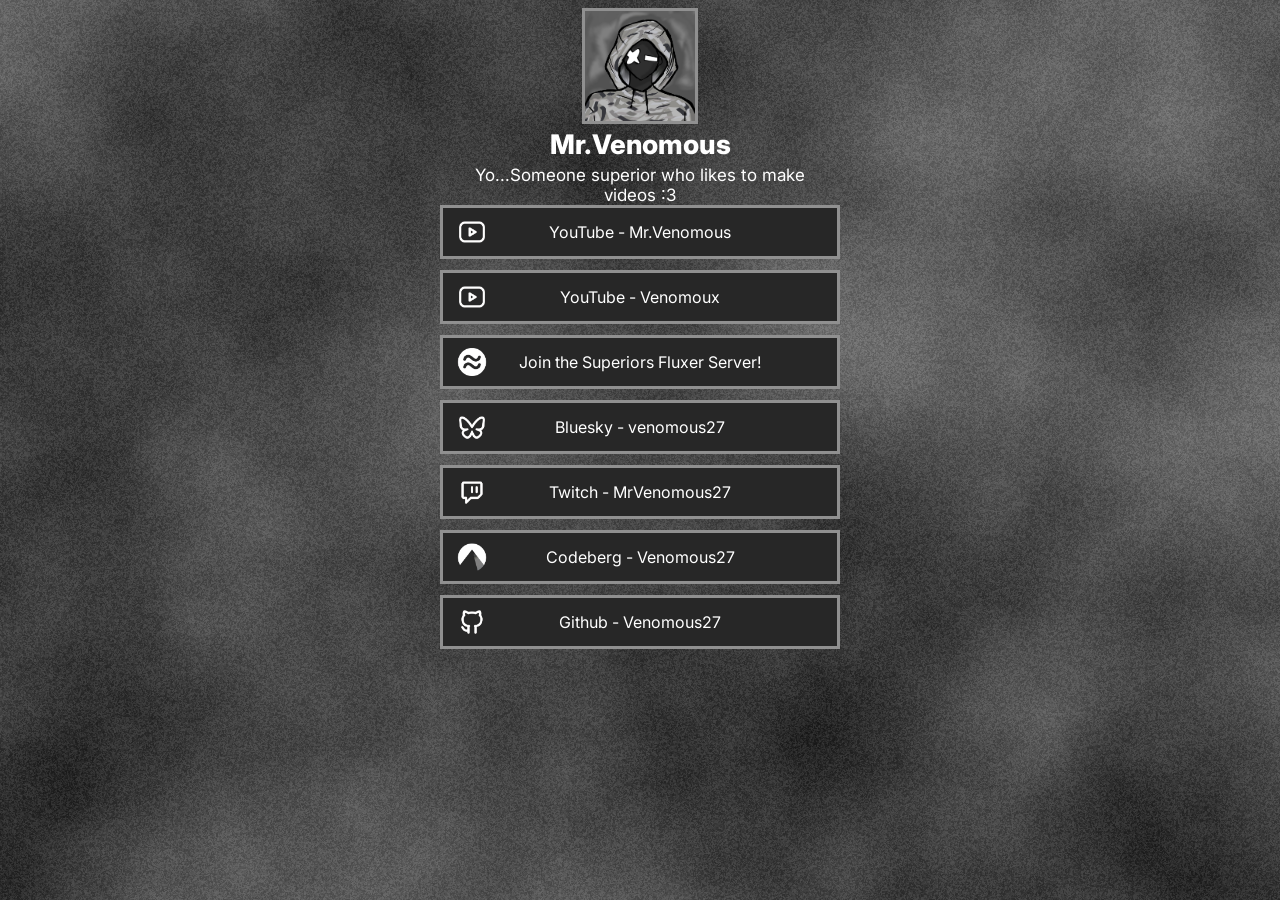
==== index.html @ d9cc1041 "added logos" ====
<!DOCTYPE html>
<html>
<head>
    <link href='https://fonts.googleapis.com/css?family=Inter' rel='stylesheet'>
    <meta name="viewport" content="width=device-width, initial-scale=1.0">
    <link rel="stylesheet" href="styles.css">
    <title>Mr.Venomous</title>
    <style>
    body {
      background-image: url('assets/bg.jpg');
      font-family: 'Inter';
    }
    </style>
</head>

<div class="profile-header ">
<img src="assets/venom.jpg" class="pfp" alt="Mr.Venomous profile picture">
<h1 class="profile-name">Mr.Venomous</h1>
<p class="profile-bio">Yo...Someone superior who likes to make videos :3</p>
</div>

<div class="link-block">
    <a href="https://youtube.com/@mr.venomous">YouTube - Mr.Venomous
        <img src="assets/yt.png" alt="YouTube" class="link-icon">
    </a>
    <a href="https://youtube.com/@venomoux27">YouTube - Venomoux
        <img src="assets/yt.png" alt="YouTube" class="link-icon">
    </a>
    <a href="https://fluxer.gg/NkvInTZn">Join the Superiors Fluxer Server!
        <img src="assets/fluxer.png" alt="Fluxer" class="link-icon">
    </a>
    <a href="https://bsky.app/profile/venomous27.bsky.social">Bluesky - venomous27
        <img src="assets/bluesky.png" alt="Bluesky" class="link-icon">
    </a>
    <a href="https://www.twitch.tv/mrvenomous27">Twitch - MrVenomous27
        <img src="assets/twitch.png" alt="Twitch" class="link-icon">
    </a>
    <a href="https://codeberg.org/Venomous27">Codeberg - Venomous27
    <img src="assets/codeberg.png" alt="Codeberg" class="link-icon">
    </a>
    <a href="https://github.com/Venomous27">Github - Venomous27
    <img src="assets/github.png" alt="Github" class="link-icon">
    </a>
</div>
</body>
</html>
---- styles.css ----
.link-block {
  width: 100%;
  max-width: 400px;
  margin: 0 auto;
}

.link-block a {
  display: block;
  position: relative;
  margin-bottom: 11px;   /* Adds clean spacing between buttons */
  padding: 14px 20px;    /* Adds space inside the block */
  background: #272727;   /* Solid block color */
  color: #ffffff;
  text-decoration: none;
  text-align: center;
  border-radius: 0px;
  border: 3px solid #909090;
}

.profile-header {
  text-align: center;
  margin-bottom: 0px;
  width: 100%;
}

.pfp {
  width: 110px;               /* Controls physical size */
  height: 110px;              /* Needs to match width for a square/circle */
  object-fit: cover;          /* Keeps original photo ratio without stretching */
  border-radius: 0px;
  border: 3px solid #909090;  /* Subtle darker gray border around the photo */
}

.profile-name {
    color: #ffffff;
    font-size: 27px;
    font-weight: 800;
    margin: 0 0 4px 0;
}

.profile-bio {
  color: #ffffff;
  font-size: 17px;
  font-weight: 400;
  max-width: 360px;           /* Prevents text from spreading too wide */
  margin: 0 auto;             /* Centers the text block */
}

.link-icon {
  width: 40px;                /* Controls icon size */
  height: 40px;
  object-fit: contain;        /* Keeps original PNG aspect ratio */
}

.link-icon {
  position: absolute;
  left: 4px;
  top: 50%;
  transform: translateY(-50%);
  width: 50px;
  height: 50px;
  object-fit: contain;
}
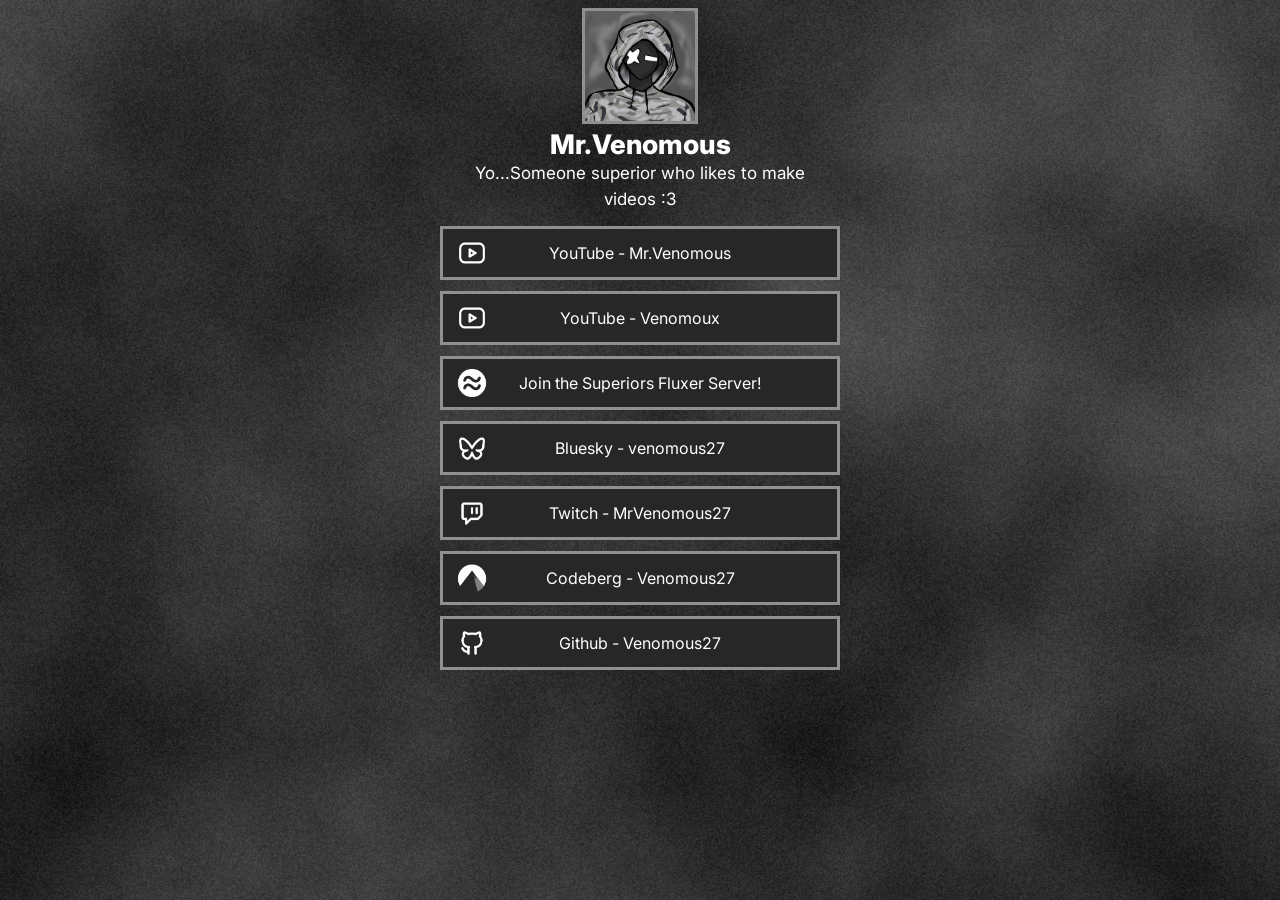
==== commit cf861ec5: "made bg lil darker" ====
--- a/index.html
+++ b/index.html
@@ -7,7 +7,8 @@
     <title>Mr.Venomous</title>
     <style>
     body {
-      background-image: url('assets/bg.jpg');
+        background-image: url('assets/bg-dark.jpg');
+//      background-color: #212121;
       font-family: 'Inter';
     }
     </style>
--- a/styles.css
+++ b/styles.css
@@ -35,7 +35,7 @@
     color: #ffffff;
     font-size: 27px;
     font-weight: 800;
-    margin: 0 0 4px 0;
+    margin: 0 0 0 0;
 }
 
 .profile-bio {
@@ -43,7 +43,9 @@
   font-size: 17px;
   font-weight: 400;
   max-width: 360px;           /* Prevents text from spreading too wide */
-  margin: 0 auto;             /* Centers the text block */
+  margin: 0 auto;      /* Clears top/bottom margins, keeps text centered */
+  margin-bottom: 14px; /* Space under bio, pushing buttons down */
+  line-height: 1.5;           /* Centers the text block */
 }
 
 .link-icon {
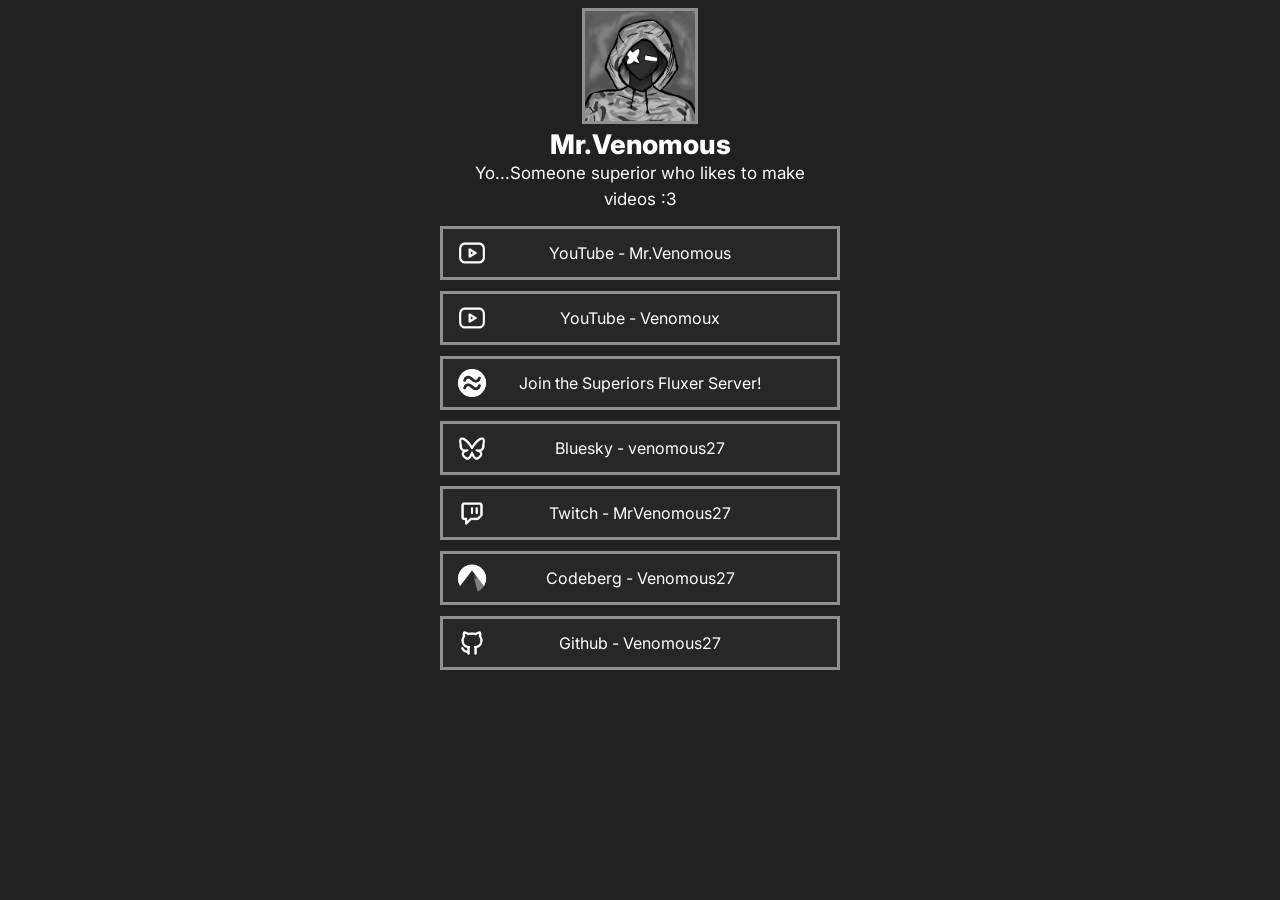
==== commit ab1821a6: "added hover effect for button and chnaged bg to solid color" ====
--- a/index.html
+++ b/index.html
@@ -7,8 +7,8 @@
     <title>Mr.Venomous</title>
     <style>
     body {
-        background-image: url('assets/bg-dark.jpg');
-//      background-color: #212121;
+//        background-image: url('assets/bg-dark.jpg');
+        background-color: #212121;
       font-family: 'Inter';
     }
     </style>
--- a/styles.css
+++ b/styles.css
@@ -15,6 +15,21 @@
   text-align: center;
   border-radius: 0px;
   border: 3px solid #909090;
+}
+
+.link-block a:hover {
+  /* 1.03 makes it 3% bigger (subtle & clean) */
+  /* Use 1.05 if you want it more noticeable */
+  transform: scale(1.04);
+
+  /* Optional: brighten background & border slightly */
+  background-color: #212121;
+  border-color: #CFCFCF;
+}
+
+/* 3. Add an active press effect (when clicked/tapped) */
+.link-block a:active {
+  transform: scale(0.98); /* Shrinks slightly when clicked */
 }
 
 .profile-header {
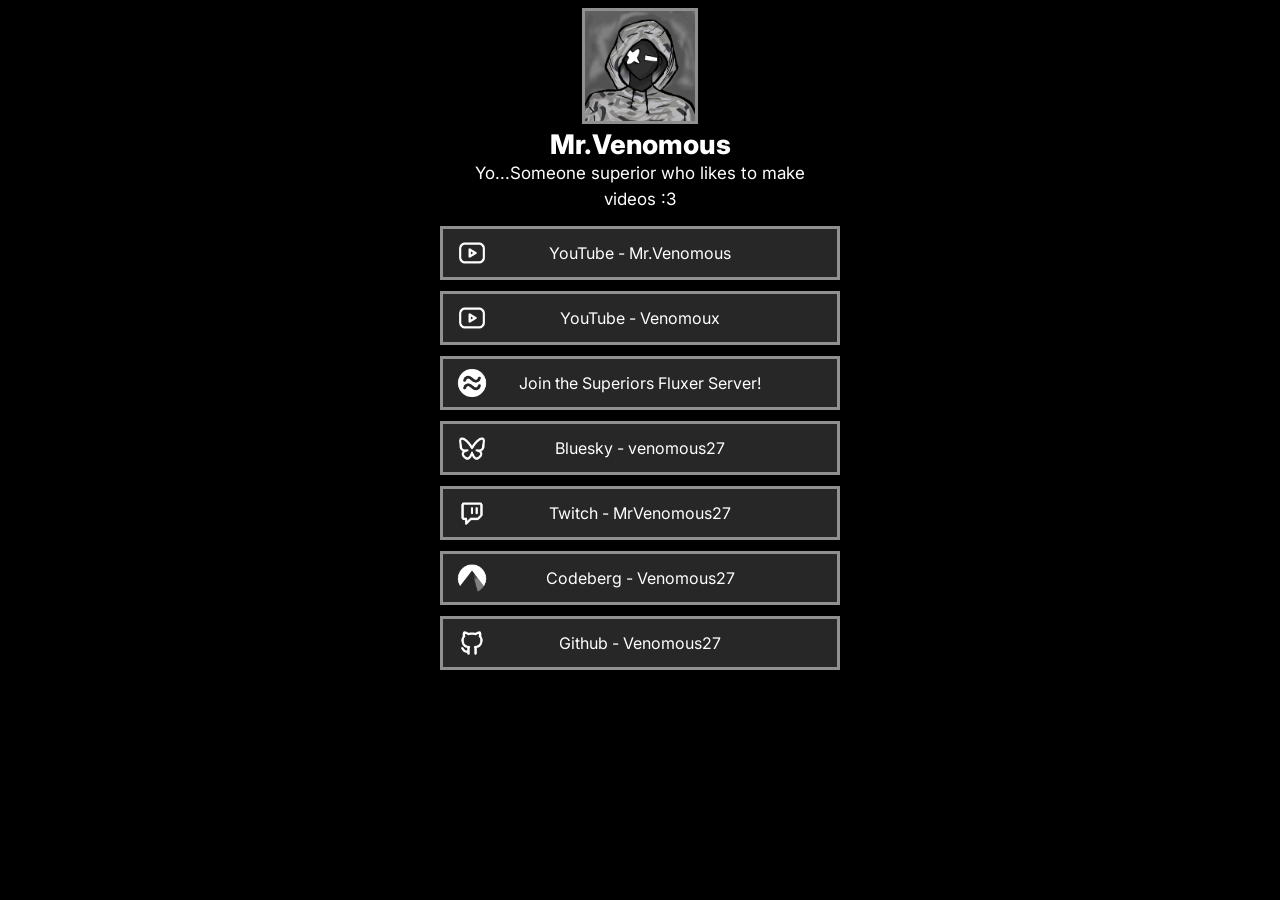
==== commit 7b1d3814: "ig black bg is better" ====
--- a/index.html
+++ b/index.html
@@ -8,7 +8,7 @@
     <style>
     body {
 //        background-image: url('assets/bg-dark.jpg');
-        background-color: #212121;
+        background-color: #000000;
       font-family: 'Inter';
     }
     </style>
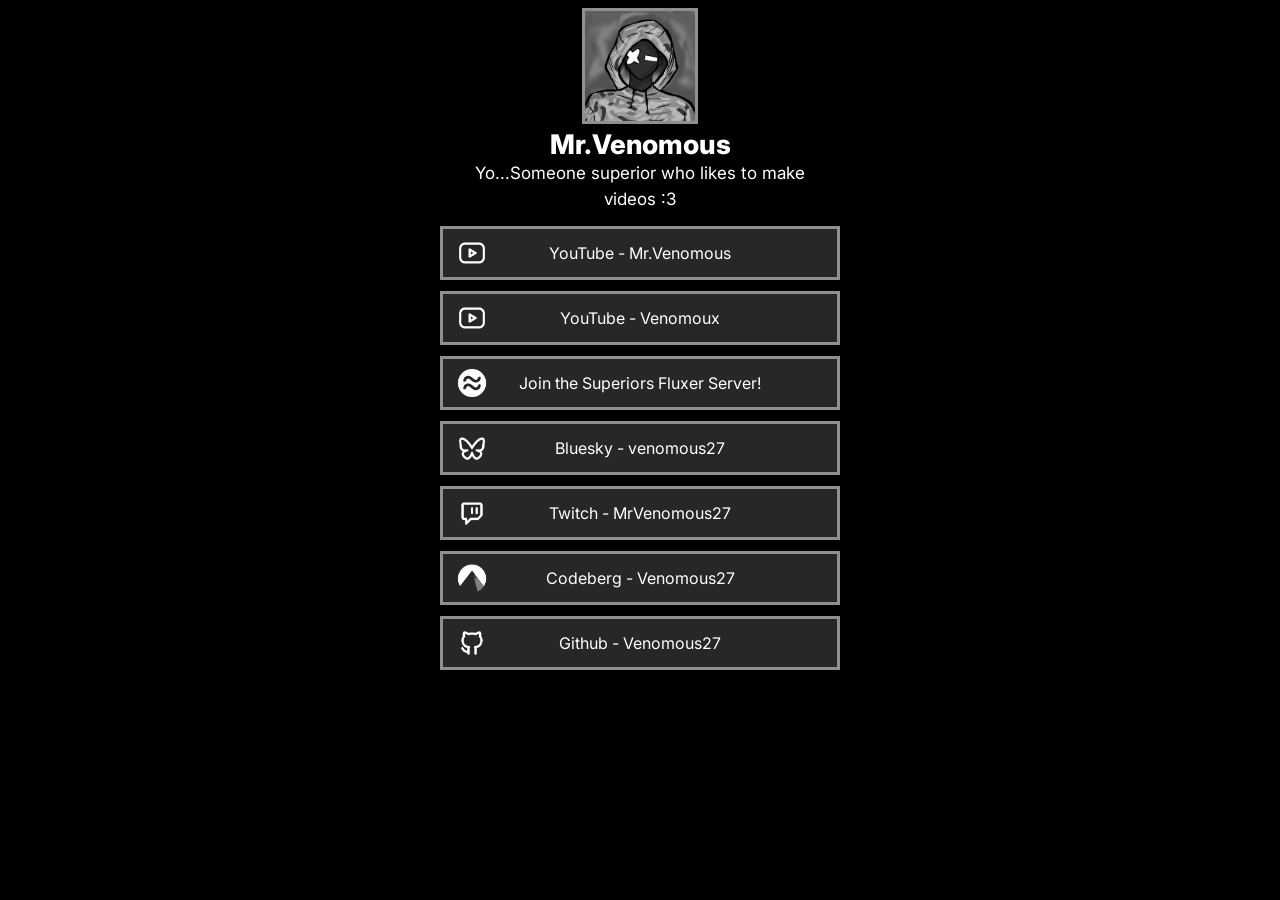
==== commit 75e3184b: "converted png to webp" ====
--- a/index.html
+++ b/index.html
@@ -15,32 +15,32 @@
 </head>
 
 <div class="profile-header ">
-<img src="assets/venom.jpg" class="pfp" alt="Mr.Venomous profile picture">
+<img src="assets/venom.webp" class="pfp" alt="Mr.Venomous profile picture">
 <h1 class="profile-name">Mr.Venomous</h1>
 <p class="profile-bio">Yo...Someone superior who likes to make videos :3</p>
 </div>
 
 <div class="link-block">
     <a href="https://youtube.com/@mr.venomous">YouTube - Mr.Venomous
-        <img src="assets/yt.png" alt="YouTube" class="link-icon">
+        <img src="assets/yt.webp" alt="YouTube" class="link-icon">
     </a>
     <a href="https://youtube.com/@venomoux27">YouTube - Venomoux
-        <img src="assets/yt.png" alt="YouTube" class="link-icon">
+        <img src="assets/yt.webp" alt="YouTube" class="link-icon">
     </a>
     <a href="https://fluxer.gg/NkvInTZn">Join the Superiors Fluxer Server!
-        <img src="assets/fluxer.png" alt="Fluxer" class="link-icon">
+        <img src="assets/fluxer.webp" alt="Fluxer" class="link-icon">
     </a>
     <a href="https://bsky.app/profile/venomous27.bsky.social">Bluesky - venomous27
-        <img src="assets/bluesky.png" alt="Bluesky" class="link-icon">
+        <img src="assets/bluesky.webp" alt="Bluesky" class="link-icon">
     </a>
     <a href="https://www.twitch.tv/mrvenomous27">Twitch - MrVenomous27
-        <img src="assets/twitch.png" alt="Twitch" class="link-icon">
+        <img src="assets/twitch.webp" alt="Twitch" class="link-icon">
     </a>
     <a href="https://codeberg.org/Venomous27">Codeberg - Venomous27
-    <img src="assets/codeberg.png" alt="Codeberg" class="link-icon">
+    <img src="assets/codeberg.webp" alt="Codeberg" class="link-icon">
     </a>
     <a href="https://github.com/Venomous27">Github - Venomous27
-    <img src="assets/github.png" alt="Github" class="link-icon">
+    <img src="assets/github.webp" alt="Github" class="link-icon">
     </a>
 </div>
 </body>
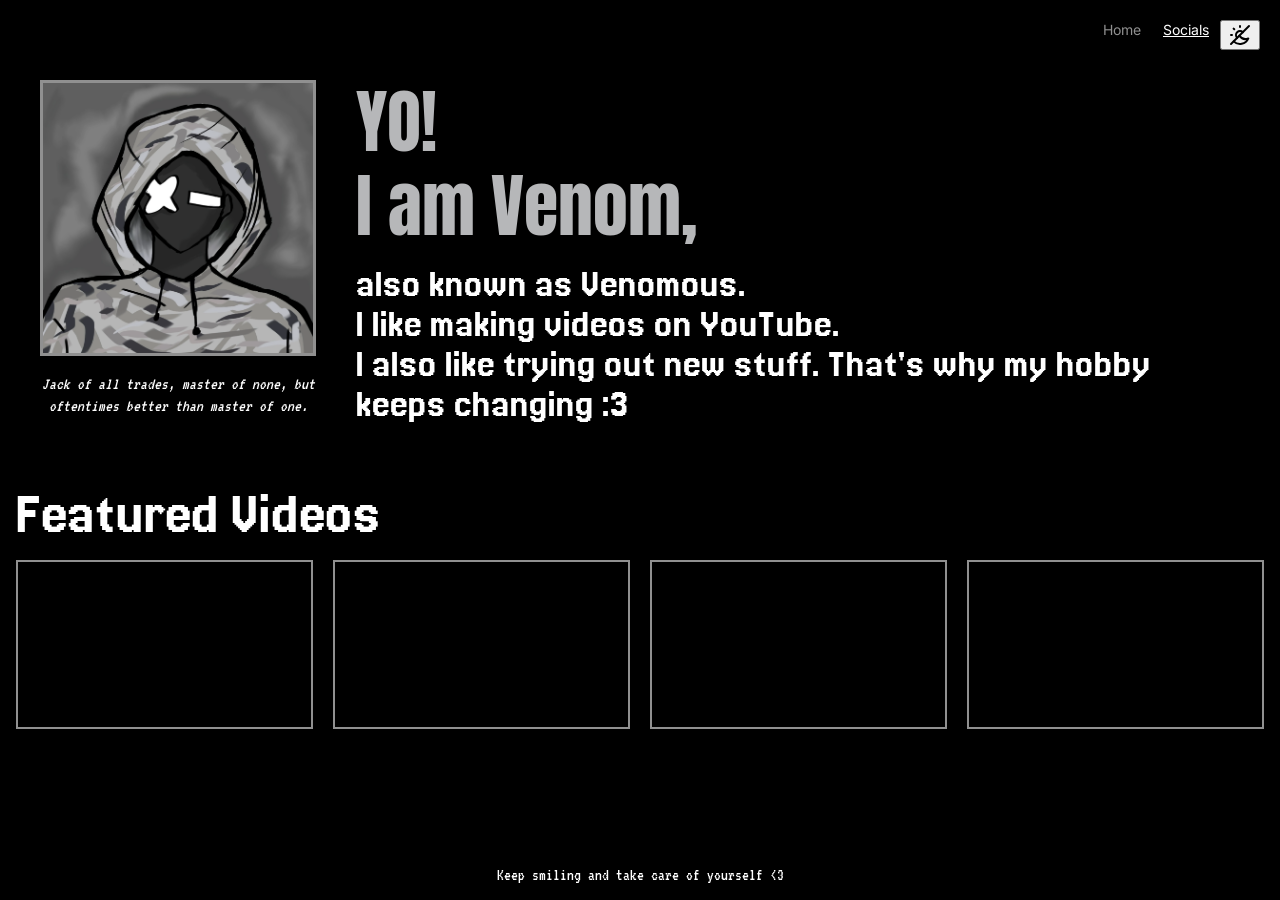
==== commit 0bef2e75: "changed a loooot of stuff. added home page and index -> socials" ====
--- a/index.html
+++ b/index.html
@@ -1,47 +1,287 @@
 <!DOCTYPE html>
-<html>
 <head>
-    <link href='https://fonts.googleapis.com/css?family=Inter' rel='stylesheet'>
     <meta name="viewport" content="width=device-width, initial-scale=1.0">
-    <link rel="stylesheet" href="styles.css">
-    <title>Mr.Venomous</title>
+    <link href="https://fonts.googleapis.com/css?family=Inter:400,800&display=swap" rel="stylesheet">
+    <link href="https://fonts.googleapis.com/css2?family=Anton&display=swap" rel="stylesheet">
+    <link href="https://fonts.googleapis.com/css2?family=Jersey+20&display=swap" rel="stylesheet">
+    <link href="https://fonts.googleapis.com/css2?family=VT323&display=swap" rel="stylesheet">
+
+    <title>Home | Mr.Venomous</title>
     <style>
-    body {
-//        background-image: url('assets/bg-dark.jpg');
-        background-color: #000000;
-      font-family: 'Inter';
-    }
+        :root {
+            --bg-color: #000000;
+            --text-color: #ffffff;
+            --card-bg: #272727;
+            --card-hover-bg: #212121;
+            --border-color: #909090;
+            --border-hover: #cfcfcf;
+            --bio-color: #B6B7B9;
+        }
+
+        body {
+            background-color: var(--bg-color);
+            font-family: 'Inter';
+            margin: 0;
+            padding: 40px 16px;
+        }
+
+        .light-mode {
+            --bg-color: #ffffff;
+            --text-color: #000000;
+            --card-bg: #909090;
+            --card-hover-bg: #808080;
+            --border-color: #272727;
+            --border-hover: #212121;
+            --bio-color: #2F2F2F;
+        }
+
+        .btn {
+            position: absolute;
+            top: 20px;
+            right: 20px;
+            display: flex;
+            gap: 0px;
+            z-index: 10;
+        }
+
+        .top-nav {
+            position: absolute;
+            top: 20px;
+            right: 60px;
+            display: flex;
+            gap: 0px;
+            z-index: 10;
+        }
+
+        .nav-btn {
+            display: inline-block;
+            padding: 1px 11px;
+            color: var(--text-color);
+            text-decoration: underline;
+            font-size: 14px;
+            font-weight: 400;
+        }
+
+        .nav-btn.active {
+            text-decoration: none;
+            color: var(--border-color);
+            pointer-events: none;
+        }
+
+        .pfp {
+             width: 270px;
+             height: 270px;
+             object-fit: cover;
+             border-radius: 0;
+             border: 3px solid var(--border-color);
+             display: block;
+             margin: 0 auto 16px;
+         }
+
+         .container {
+             display: flex;
+             flex-direction: row;
+             align-items: flex-start;
+             justify-content: center;
+             gap: 40px;
+             width: 100%;
+             max-width: 1200px;
+             margin: 40px auto 0 auto;
+         }
+
+         .bio-wrapper {
+             display: flex;
+             flex-direction: column;
+             align-items: flex-start;
+             text-align: left;
+         }
+
+         /* Left side */
+         .profile-header {
+             flex: 1;
+             max-width: 320px;
+         }
+
+         .bio {
+             flex: 1;
+         }
+
+         .bio1 {
+            flex-direction: column;
+        }
+
+         /* Optional: Stack vertically on phones so it doesn't squish */
+         @media (max-width: 768px) {
+             .container {
+                 flex-direction: column;
+                 align-items: center;
+             }
+
+             .profile-header {
+                 text-align: center;
+             }
+         }
+
+         .bio {
+             color: var(--bio-color);
+             font-size: 70px;
+             font-weight: 400;
+             line-height: 1.2;
+             text-align: left;
+             font-family: 'Anton';
+         }
+
+         .bio1 {
+            color: var(--text-color);
+            font-size: 40px;
+            font-weight: 300;
+            line-height: 1;
+            text-align: left;
+            font-family: 'Jersey 20';
+        }
+
+        .bio p {
+            margin: 0 0 16px 0; /* Clears default paragraph spacing */
+        }
+
+        .bio1 p {
+            margin: 0; /* Clears extra margin */
+        }
+        .profile-bio {
+            color: var(--text-color);
+            font-size: 17px;
+            font-weight: 200;
+            line-height: 1.3;
+            text-align: center;
+            font-family: 'VT323', monospace;
+            font-style: italic;
+        }
+
+        footer {
+            color: var(--text-color);
+            font-size: 17px;
+            font-weight: 100;
+            font-family: 'VT323', monospace;
+            position: fixed;
+            position: fixed;
+            bottom: 0;
+            left: 50%;
+            transform: translateX(-50%);
+        }
+
+        .video-container {
+            display: flex;
+            flex-direction: row;
+            gap: 20px;
+            width: 100%;
+            max-width: 1300px;
+            margin: 0 auto;
+        }
+
+        .video-wrapper {
+            flex: 1;
+            aspect-ratio: 16 / 9;
+            border: 2px solid var(--border-color);
+            transition: transform 0.2s ease, border-color 0.2s ease;
+        }
+
+        .video-wrapper:hover {
+            transform: scale(1.03);
+            border-color: var(--border-hover);
+        }
+
+        .video-wrapper iframe {
+            width: 100%;
+            height: 100%;
+            border: none;
+            display: block;
+        }
+
+        /* Stack on phones so they don't get squished */
+        @media (max-width: 768px) {
+            .video-container {
+                flex-direction: column;
+            }
+        }
+
+        .video-text {
+            font-size: 60px;
+            font-weight: 500;
+            color: var(--text-color);
+            width: 100%;
+            max-width: 1300px;             /* Matches video container width */
+            margin: 50px auto 16px auto;  /* auto on left/right centers it exactly like the video block */
+            padding: 0;                   /* Ensures no extra inner offset */
+            font-family: 'Jersey 20';
+            box-sizing: border-box;
+        }
     </style>
 </head>
-
-<div class="profile-header ">
-<img src="assets/venom.webp" class="pfp" alt="Mr.Venomous profile picture">
-<h1 class="profile-name">Mr.Venomous</h1>
-<p class="profile-bio">Yo...Someone superior who likes to make videos :3</p>
-</div>
-
-<div class="link-block">
-    <a href="https://youtube.com/@mr.venomous">YouTube - Mr.Venomous
-        <img src="assets/yt.webp" alt="YouTube" class="link-icon">
-    </a>
-    <a href="https://youtube.com/@venomoux27">YouTube - Venomoux
-        <img src="assets/yt.webp" alt="YouTube" class="link-icon">
-    </a>
-    <a href="https://fluxer.gg/NkvInTZn">Join the Superiors Fluxer Server!
-        <img src="assets/fluxer.webp" alt="Fluxer" class="link-icon">
-    </a>
-    <a href="https://bsky.app/profile/venomous27.bsky.social">Bluesky - venomous27
-        <img src="assets/bluesky.webp" alt="Bluesky" class="link-icon">
-    </a>
-    <a href="https://www.twitch.tv/mrvenomous27">Twitch - MrVenomous27
-        <img src="assets/twitch.webp" alt="Twitch" class="link-icon">
-    </a>
-    <a href="https://codeberg.org/Venomous27">Codeberg - Venomous27
-    <img src="assets/codeberg.webp" alt="Codeberg" class="link-icon">
-    </a>
-    <a href="https://github.com/Venomous27">Github - Venomous27
-    <img src="assets/github.webp" alt="Github" class="link-icon">
-    </a>
-</div>
+<body>
+
+    <main class="container">
+        <div class="profile-header">
+            <img src="assets/venom.webp" class="pfp" alt="Mr.Venomous profile picture">
+            <p class="profile-bio">Jack of all trades, master of none,
+            but oftentimes better than master of one.</p>
+        </div>
+
+        <div class="bio-wrapper">
+            <div class="bio">
+                <p>YO!<br>I am Venom,</p>
+            </div>
+            <div class="bio1">
+                <p>also known as Venomous. <br>I like making videos on YouTube.<br>
+                    I also like trying out new stuff. That's why my hobby keeps changing :3
+                </p>
+            </div>
+        </div>
+    </main>
+
+    <nav class="top-nav">
+        <a href="index.html" class="nav-btn active">Home</a>
+        <a href="socials.html" class="nav-btn">Socials</a>
+        <!-- <a href="#" class="nav-btn">Media Kit</a> -->
+        <!--<a href="#" class="nav-btn">Contact</a>-->
+    </nav>
+
+    <button onclick="togglemode()" class="btn">
+        <img src="assets/sun-moon.svg" alt="Toggle Theme">
+    </button>
+
+    <script>
+        function togglemode() {
+            var element = document.body;
+            element.classList.toggle("light-mode");
+        }
+    </script>
+
+    <p class="video-text">Featured Videos</p>
+    <div class="video-container">
+        <div class="video-wrapper">
+            <iframe
+                src="https://www.youtube.com/embed?listType=playlist&list=UUO3-ksK5NGDyhGJoJrW1v2w">
+            </iframe>
+        </div>
+        <div class="video-wrapper">
+            <iframe
+                src="https://www.youtube.com/embed?listType=playlist&list=UUO3-ksK5NGDyhGJoJrW1v2w&index=2">
+            </iframe>
+        </div>
+        <div class="video-wrapper">
+            <iframe
+                src="https://www.youtube.com/embed?listType=playlist&list=UUgco-RnXeCmk_1a2Vi_OX0Q">
+            </iframe>
+        </div>
+        <div class="video-wrapper">
+            <iframe
+                src="https://www.youtube.com/embed?listType=playlist&list=UUgco-RnXeCmk_1a2Vi_OX0Q&index=2">
+            </iframe>
+        </div>
+    </div>
+
+    <footer class="footer">
+      <p>Keep smiling and take care of yourself <3</p>
+    </footer>
 </body>
 </html>
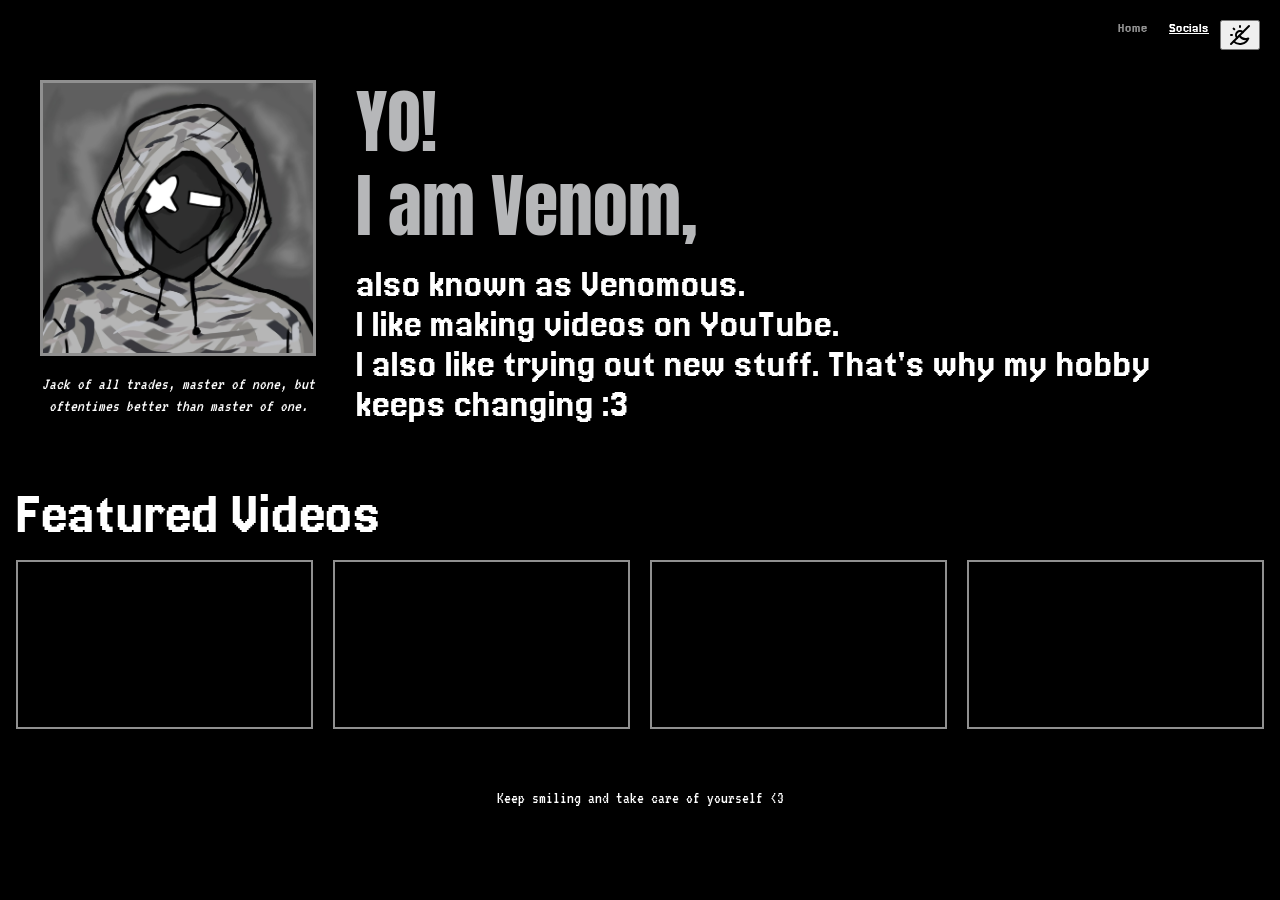
==== commit 282c6d42: "fixed links/footer overlapping" ====
--- a/index.html
+++ b/index.html
@@ -49,23 +49,24 @@
             top: 20px;
             right: 60px;
             display: flex;
-            gap: 0px;
+            gap: 0px; /* Space between the buttons */
             z-index: 10;
+            font-family: 'Jersey 20';
         }
 
         .nav-btn {
             display: inline-block;
             padding: 1px 11px;
             color: var(--text-color);
-            text-decoration: underline;
+            text-decoration: line;
             font-size: 14px;
             font-weight: 400;
         }
 
         .nav-btn.active {
-            text-decoration: none;
-            color: var(--border-color);
-            pointer-events: none;
+            text-decoration: none; /* Removes underline */
+            color: var(--border-color);        /* Dimmed gray */
+            pointer-events: none;  /* Optional: disables click on current page */
         }
 
         .pfp {
@@ -157,16 +158,14 @@
             font-style: italic;
         }
 
-        footer {
+        .footer {
             color: var(--text-color);
             font-size: 17px;
             font-weight: 100;
             font-family: 'VT323', monospace;
-            position: fixed;
-            position: fixed;
-            bottom: 0;
-            left: 50%;
-            transform: translateX(-50%);
+            text-align: center;
+            width: 100%;
+            margin-top: 60px; /* Space between the videos and the footer */
         }
 
         .video-container {
@@ -246,7 +245,15 @@
     </nav>
 
     <button onclick="togglemode()" class="btn">
-        <img src="assets/sun-moon.svg" alt="Toggle Theme">
+        <svg xmlns="http://www.w3.org/2000/svg" width="24" height="24" viewBox="0 0 24 24" fill="none" stroke="currentColor" stroke-width="2" stroke-linecap="round" stroke-linejoin="round" class="icon icon-tabler icons-tabler-outline icon-tabler-sun-moon">
+	<path stroke="none" d="M0 0h24v24H0z" fill="none" />
+	<path d="M9.173 14.83a4 4 0 1 1 5.657 -5.657" />
+	<path d="M11.294 12.707l.174 .247a7.5 7.5 0 0 0 8.845 2.492a9 9 0 0 1 -14.671 2.914" />
+	<path d="M3 12h1" />
+	<path d="M12 3v1" />
+	<path d="M5.6 5.6l.7 .7" />
+	<path d="M3 21l18 -18" />
+        </svg>
     </button>
 
     <script>
@@ -280,8 +287,8 @@
         </div>
     </div>
 
-    <footer class="footer">
-      <p>Keep smiling and take care of yourself <3</p>
-    </footer>
+    <p class="footer">
+     Keep smiling and take care of yourself <3
+    </p>
 </body>
 </html>
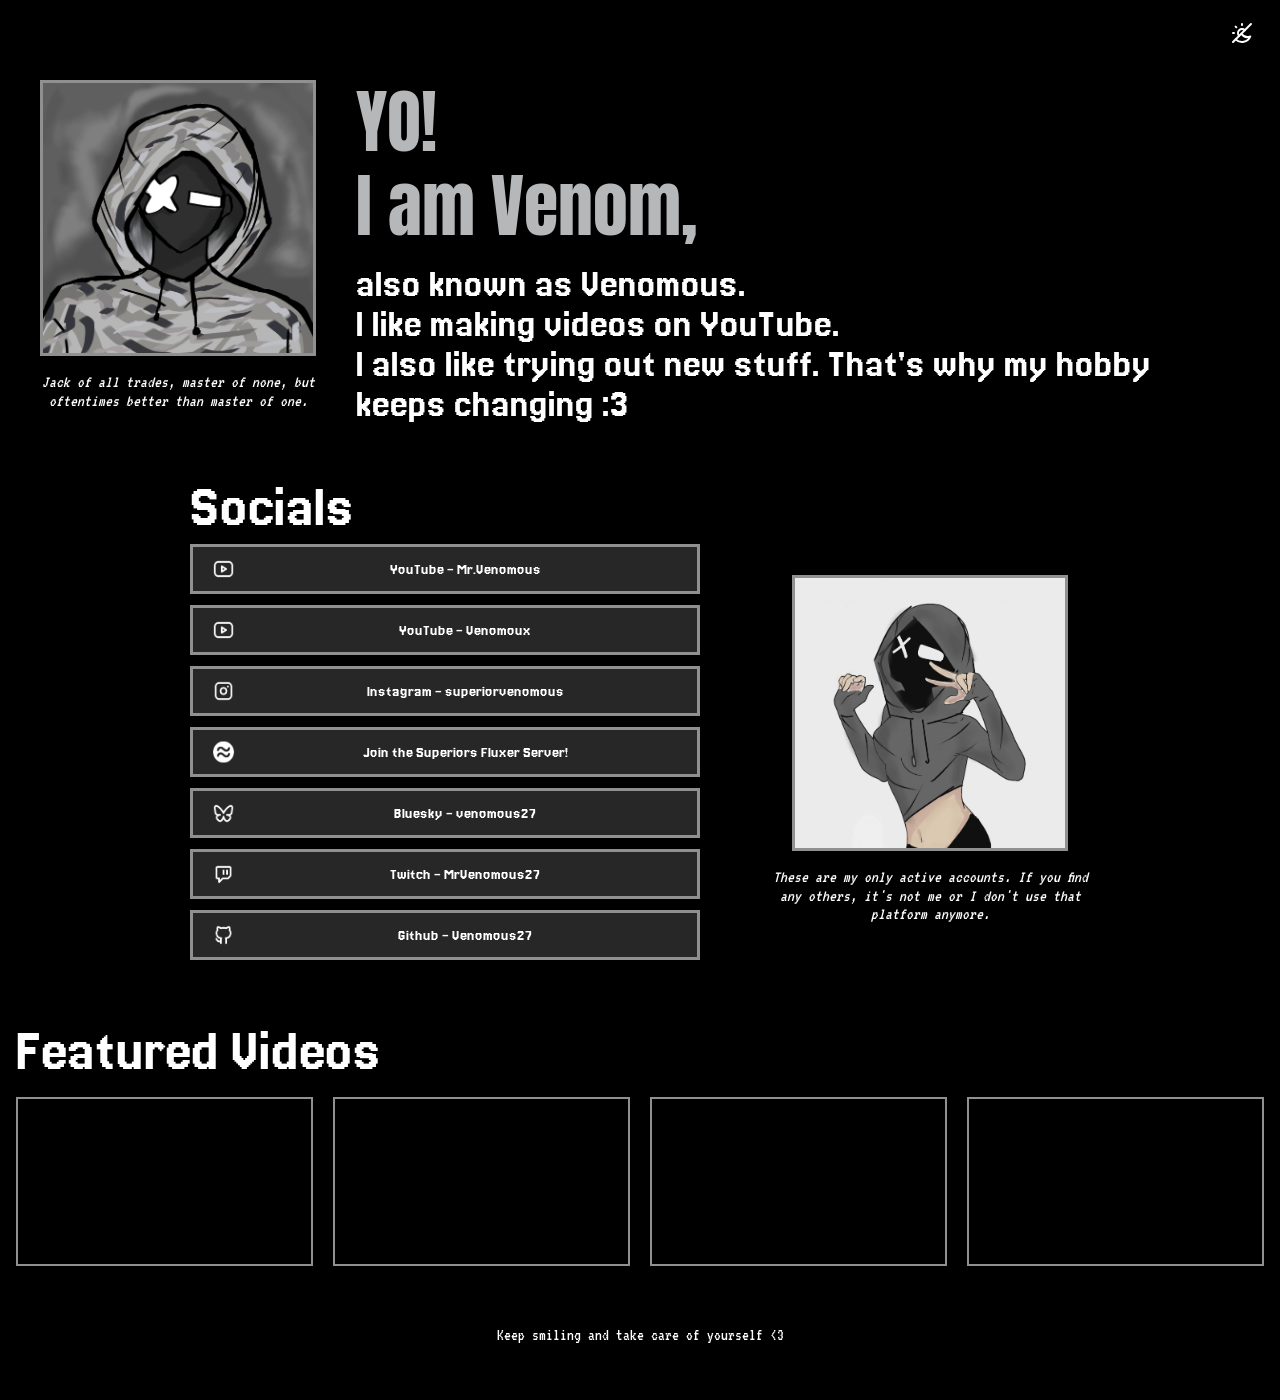
==== commit 24d0030b: "merged social and home into single page" ====
--- a/index.html
+++ b/index.html
@@ -69,7 +69,7 @@
             pointer-events: none;  /* Optional: disables click on current page */
         }
 
-        .pfp {
+        .pfpV {
              width: 270px;
              height: 270px;
              object-fit: cover;
@@ -214,13 +214,132 @@
             font-family: 'Jersey 20';
             box-sizing: border-box;
         }
+
+        .link-text {
+            font-size: 60px;
+            font-weight: 500;
+            color: var(--text-color);
+            width: 100%;
+            max-width: 900px;             /* Matches video container width */
+            margin: 50px auto 7px auto ;  /* auto on left/right centers it exactly like the video block */
+            padding: 0;                   /* Ensures no extra inner offset */
+            font-family: 'Jersey 20';
+            box-sizing: border-box;
+        }
+
+        .container-link {
+            display: flex;
+            flex-direction: row-reverse;
+            align-items: center;
+            justify-content: center;
+            gap: 70px; /* Space between left and right columns */
+            width: 100%;
+            max-width: 900px;
+            margin: 0 auto;
+            margin-top: 0px;
+        }
+
+        /* Left side */
+        .profile-header {
+            flex: 1;
+            max-width: 320px;
+        }
+
+        /* Right side */
+        .link-block {
+            flex: 1;
+        }
+
+        /* Optional: Stack vertically on phones so it doesn't squish */
+        @media (max-width: 768px) {
+            .container-link {
+                flex-direction: column;
+                align-items: center;
+                gap: 20px;
+            }
+
+            .profile-header {
+                text-align: center;
+            }
+        }
+
+       .pfpF {
+            width: 270px;
+            height: 270px;
+            object-fit: cover;
+            border-radius: 0;
+            border: 3px solid var(--border-color);
+            display: block;
+            margin: 0 auto 16px;
+        }
+
+        .profile-bio {
+            color: var(--text-color);
+            font-size: 17px;
+            font-weight: 400;
+            line-height: 1.1;
+            text-align: center;
+        }
+
+        .link-block a {
+            display: block;
+            position: relative;
+            margin-bottom: 11px;
+            padding: 14px 20px 14px 60px;
+            font-family: 'Jersey 20';
+            background: var(--card-bg);
+            color: var(--text-color);
+            text-decoration: none;
+            text-align: center;
+            border-radius: 0;
+            border: 3px solid var(--border-color);
+            transition: transform 0.2s ease, background-color 0.2s ease, border-color 0.2s ease;
+        }
+
+        .link-block a:hover {
+            transform: scale(1.04);
+            background-color: var(--card-hover-bg);
+            border-color: var(--border-hover);
+        }
+
+        .link-block a:active {
+            transform: scale(0.98);
+        }
+
+        .link-icon {
+            position: absolute;
+            left: 12px;
+            top: 50%;
+            transform: translateY(-50%);
+            width: 37px;
+            height: 37px;
+            object-fit: contain;
+        }
+
+        .btn {
+            position: absolute;
+            background: transparent;
+            color: var(--text-color);
+            border: none;
+            cursor: pointer;
+            top: 20px;
+            right: 20px;
+            display: flex;
+            gap: 0px; /* Space between the buttons */
+            z-index: 10;
+            transition: transform 0.2s ease, opacity 0.2s ease;
+        }
+
+        .btn:active {
+            transform: scale(0.95);
+        }
     </style>
 </head>
 <body>
 
     <main class="container">
         <div class="profile-header">
-            <img src="assets/venom.webp" class="pfp" alt="Mr.Venomous profile picture">
+            <img src="assets/venom.webp" class="pfpV" alt="Mr.Venomous profile picture">
             <p class="profile-bio">Jack of all trades, master of none,
             but oftentimes better than master of one.</p>
         </div>
@@ -238,8 +357,8 @@
     </main>
 
     <nav class="top-nav">
-        <a href="index.html" class="nav-btn active">Home</a>
-        <a href="socials.html" class="nav-btn">Socials</a>
+        <!--<a href="index.html" class="nav-btn active">Home</a>-->
+        <!--<a href="socials.html" class="nav-btn">Socials</a>-->
         <!-- <a href="#" class="nav-btn">Media Kit</a> -->
         <!--<a href="#" class="nav-btn">Contact</a>-->
     </nav>
@@ -263,6 +382,45 @@
         }
     </script>
 
+<p class="link-text">Socials</p>
+<main class="container-link">
+<div class="profile-header">
+    <img src="assets/venom-fver.webp" class="pfpF" alt="Mr.Venomous profile picture">
+    <p class="profile-bio">These are my only active accounts. If you find any others, it's not me or I don't use that platform anymore.</p>
+</div>
+
+<div class="link-block">
+        <a href="https://youtube.com/@mr.venomous">
+        <img src="assets/yt.webp" alt="YouTube" class="link-icon">
+        YouTube - Mr.Venomous
+    </a>
+    <a href="https://youtube.com/@venomoux27">
+        <img src="assets/yt.webp" alt="YouTube" class="link-icon">
+        YouTube - Venomoux
+    </a>
+    <a href="https://www.instagram.com/superiorvenomous/">
+        <img src="assets/ig.webp" alt="Instagram" class="link-icon">
+        Instagram - superiorvenomous
+    </a>
+    <a href="https://fluxer.gg/NkvInTZn">
+        <img src="assets/fluxer.webp" alt="Fluxer" class="link-icon">
+        Join the Superiors Fluxer Server!
+    </a>
+    <a href="https://bsky.app/profile/venomous27.bsky.social">
+        <img src="assets/bluesky.webp" alt="Bluesky" class="link-icon">
+        Bluesky - venomous27
+    </a>
+    <a href="https://www.twitch.tv/mrvenomous27">
+        <img src="assets/twitch.webp" alt="Twitch" class="link-icon">
+        Twitch - MrVenomous27
+    </a>
+    <a href="https://github.com/Venomous27">
+        <img src="assets/github.webp" alt="Github" class="link-icon">
+        Github - Venomous27
+    </a>
+</div>
+
+</main>
     <p class="video-text">Featured Videos</p>
     <div class="video-container">
         <div class="video-wrapper">
